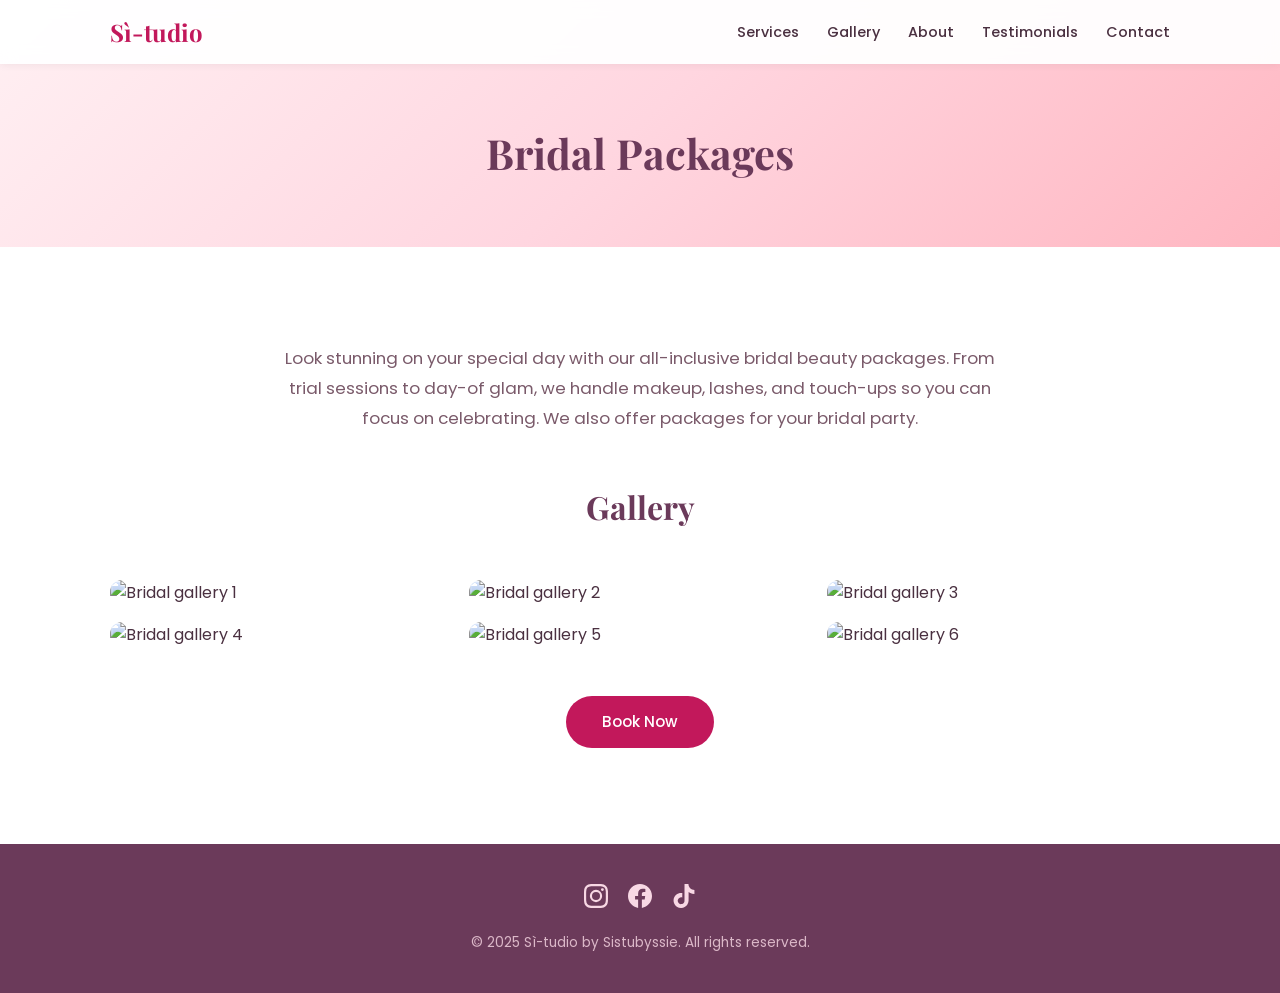
==== bridal.html @ 21ba385b "Add 4 service detail pages with galleries and link from homepage" ====
<!DOCTYPE html>
<html lang="en">
<head>
  <meta charset="UTF-8">
  <meta name="viewport" content="width=device-width, initial-scale=1.0">
  <title>Bridal Packages — Sì-tudio by Sistubyssie</title>
  <link rel="stylesheet" href="style.css">
  <link rel="preconnect" href="https://fonts.googleapis.com">
  <link rel="preconnect" href="https://fonts.gstatic.com" crossorigin>
  <link href="https://fonts.googleapis.com/css2?family=Playfair+Display:wght@500;700&family=Poppins:wght@300;400;500;600&display=swap" rel="stylesheet">
</head>
<body>

<nav class="navbar">
  <div class="container nav-container">
    <a href="index.html" class="logo">Sì-tudio</a>
    <button class="menu-toggle" id="menuToggle" aria-label="Toggle menu">
      <span></span><span></span><span></span>
    </button>
    <ul class="nav-links" id="navLinks">
      <li><a href="index.html#services">Services</a></li>
      <li><a href="index.html#gallery">Gallery</a></li>
      <li><a href="index.html#about">About</a></li>
      <li><a href="index.html#testimonials">Testimonials</a></li>
      <li><a href="index.html#contact">Contact</a></li>
    </ul>
  </div>
</nav>

<section class="service-hero">
  <h1>Bridal Packages</h1>
</section>

<section class="section">
  <div class="container service-detail">
    <p class="service-description">Look stunning on your special day with our all-inclusive bridal beauty packages. From trial sessions to day-of glam, we handle makeup, lashes, and touch-ups so you can focus on celebrating. We also offer packages for your bridal party.</p>
    <h2 class="section-title">Gallery</h2>
    <div class="gallery-grid">
      <img src="https://placehold.co/400x400/FFD6E0/a3556e?text=Bridal+1" alt="Bridal gallery 1" loading="lazy">
      <img src="https://placehold.co/400x400/FFF0F3/a3556e?text=Bridal+2" alt="Bridal gallery 2" loading="lazy">
      <img src="https://placehold.co/400x400/FFB6C1/a3556e?text=Bridal+3" alt="Bridal gallery 3" loading="lazy">
      <img src="https://placehold.co/400x400/FADADD/a3556e?text=Bridal+4" alt="Bridal gallery 4" loading="lazy">
      <img src="https://placehold.co/400x400/FFD6E0/a3556e?text=Bridal+5" alt="Bridal gallery 5" loading="lazy">
      <img src="https://placehold.co/400x400/FFF0F3/a3556e?text=Bridal+6" alt="Bridal gallery 6" loading="lazy">
    </div>
    <div class="service-cta">
      <a href="index.html#contact" class="btn">Book Now</a>
    </div>
  </div>
</section>

<footer class="footer">
  <div class="container footer-content">
    <div class="social-links">
      <a href="#" aria-label="Instagram">
        <svg width="24" height="24" viewBox="0 0 24 24" fill="currentColor"><path d="M12 2.163c3.204 0 3.584.012 4.85.07 3.252.148 4.771 1.691 4.919 4.919.058 1.265.069 1.645.069 4.849 0 3.205-.012 3.584-.069 4.849-.149 3.225-1.664 4.771-4.919 4.919-1.266.058-1.644.07-4.85.07-3.204 0-3.584-.012-4.849-.07-3.26-.149-4.771-1.699-4.919-4.92-.058-1.265-.07-1.644-.07-4.849 0-3.204.013-3.583.07-4.849.149-3.227 1.664-4.771 4.919-4.919 1.266-.057 1.645-.069 4.849-.069zM12 0C8.741 0 8.333.014 7.053.072 2.695.272.273 2.69.073 7.052.014 8.333 0 8.741 0 12c0 3.259.014 3.668.072 4.948.2 4.358 2.618 6.78 6.98 6.98C8.333 23.986 8.741 24 12 24c3.259 0 3.668-.014 4.948-.072 4.354-.2 6.782-2.618 6.979-6.98.059-1.28.073-1.689.073-4.948 0-3.259-.014-3.667-.072-4.947-.196-4.354-2.617-6.78-6.979-6.98C15.668.014 15.259 0 12 0zm0 5.838a6.162 6.162 0 100 12.324 6.162 6.162 0 000-12.324zM12 16a4 4 0 110-8 4 4 0 010 8zm6.406-11.845a1.44 1.44 0 100 2.881 1.44 1.44 0 000-2.881z"/></svg>
      </a>
      <a href="#" aria-label="Facebook">
        <svg width="24" height="24" viewBox="0 0 24 24" fill="currentColor"><path d="M24 12.073c0-6.627-5.373-12-12-12s-12 5.373-12 12c0 5.99 4.388 10.954 10.125 11.854v-8.385H7.078v-3.47h3.047V9.43c0-3.007 1.792-4.669 4.533-4.669 1.312 0 2.686.235 2.686.235v2.953H15.83c-1.491 0-1.956.925-1.956 1.874v2.25h3.328l-.532 3.47h-2.796v8.385C19.612 23.027 24 18.062 24 12.073z"/></svg>
      </a>
      <a href="#" aria-label="TikTok">
        <svg width="24" height="24" viewBox="0 0 24 24" fill="currentColor"><path d="M12.525.02c1.31-.02 2.61-.01 3.91-.02.08 1.53.63 3.09 1.75 4.17 1.12 1.11 2.7 1.62 4.24 1.79v4.03c-1.44-.05-2.89-.35-4.2-.97-.57-.26-1.1-.59-1.62-.93-.01 2.92.01 5.84-.02 8.75-.08 1.4-.54 2.79-1.35 3.94-1.31 1.92-3.58 3.17-5.91 3.21-1.43.08-2.86-.31-4.08-1.03-2.02-1.19-3.44-3.37-3.65-5.71-.02-.5-.03-1-.01-1.49.18-1.9 1.12-3.72 2.58-4.96 1.66-1.44 3.98-2.13 6.15-1.72.02 1.48-.04 2.96-.04 4.44-.99-.32-2.15-.23-3.02.37-.63.41-1.11 1.04-1.36 1.75-.21.51-.15 1.07-.14 1.61.24 1.64 1.82 3.02 3.5 2.87 1.12-.01 2.19-.66 2.77-1.61.19-.33.4-.67.41-1.06.1-1.79.06-3.57.07-5.36.01-4.03-.01-8.05.02-12.07z"/></svg>
      </a>
    </div>
    <p>&copy; 2025 Sì-tudio by Sistubyssie. All rights reserved.</p>
  </div>
</footer>

<script>
document.getElementById('menuToggle').addEventListener('click', function() {
  document.getElementById('navLinks').classList.toggle('active');
  this.classList.toggle('active');
});
</script>
</body>
</html>
---- style.css ----
/* Reset & Base */
*, *::before, *::after { margin: 0; padding: 0; box-sizing: border-box; }
html { scroll-behavior: smooth; }
body { font-family: 'Poppins', sans-serif; color: #4a3040; line-height: 1.6; background: #fff; }
img { max-width: 100%; display: block; border-radius: 12px; }
a { text-decoration: none; color: inherit; }

.container { max-width: 1100px; margin: 0 auto; padding: 0 20px; }

/* Typography */
h1, h2, h3 { font-family: 'Playfair Display', serif; }
.section-title { text-align: center; font-size: 2rem; margin-bottom: 48px; color: #6b3a5a; }

/* Navbar */
.navbar { position: fixed; top: 0; left: 0; right: 0; background: rgba(255,255,255,.95); backdrop-filter: blur(8px); z-index: 100; box-shadow: 0 1px 8px rgba(0,0,0,.06); }
.nav-container { display: flex; align-items: center; justify-content: space-between; height: 64px; }
.logo { font-family: 'Playfair Display', serif; font-size: 1.5rem; font-weight: 700; color: #c2185b; }
.nav-links { display: flex; list-style: none; gap: 28px; }
.nav-links a { font-size: .9rem; font-weight: 500; transition: color .2s; }
.nav-links a:hover { color: #c2185b; }

/* Mobile menu toggle */
.menu-toggle { display: none; background: none; border: none; cursor: pointer; flex-direction: column; gap: 5px; padding: 4px; }
.menu-toggle span { display: block; width: 24px; height: 2px; background: #4a3040; border-radius: 2px; transition: .3s; }
.menu-toggle.active span:nth-child(1) { transform: rotate(45deg) translate(5px,5px); }
.menu-toggle.active span:nth-child(2) { opacity: 0; }
.menu-toggle.active span:nth-child(3) { transform: rotate(-45deg) translate(5px,-5px); }

/* Hero */
.hero { min-height: 100vh; display: flex; align-items: center; justify-content: center; text-align: center; background: linear-gradient(135deg, #FFF0F3 0%, #FFD6E0 50%, #FFB6C1 100%); padding: 80px 20px 60px; }
.hero-content h1 { font-size: 3.2rem; color: #6b3a5a; margin-bottom: 16px; }
.hero-content p { font-size: 1.25rem; color: #8b5a6b; margin-bottom: 32px; font-weight: 300; }
.hero-content .hero-subtitle { font-size: 1.1rem; font-style: italic; margin-bottom: 8px; letter-spacing: 2px; }

/* Button */
.btn { display: inline-block; background: #c2185b; color: #fff; padding: 14px 36px; border-radius: 50px; font-family: 'Poppins', sans-serif; font-size: .95rem; font-weight: 500; border: none; cursor: pointer; transition: background .2s, transform .2s; }
.btn:hover { background: #a01148; transform: translateY(-2px); }

/* Sections */
.section { padding: 96px 0; }
.section-alt { background: #FFF0F3; }

/* Services */
.services-grid { display: grid; grid-template-columns: repeat(auto-fit, minmax(240px, 1fr)); gap: 28px; }
.card { background: #fff; border-radius: 16px; overflow: hidden; box-shadow: 0 4px 20px rgba(0,0,0,.06); transition: transform .2s; }
.card:hover { transform: translateY(-4px); }
.card h3 { padding: 20px 20px 4px; font-size: 1.15rem; color: #6b3a5a; }
.card p { padding: 0 20px 24px; font-size: .9rem; color: #7a5a6a; }

/* Gallery */
.gallery-grid { display: grid; grid-template-columns: repeat(3, 1fr); gap: 16px; }

/* About */
.about-container { display: grid; grid-template-columns: 1fr 1fr; gap: 48px; align-items: center; }
.about-text p { margin-bottom: 16px; color: #7a5a6a; }

/* Testimonials */
.testimonials-grid { display: grid; grid-template-columns: repeat(auto-fit, minmax(280px, 1fr)); gap: 28px; }
.testimonial-card { background: #fff; border-radius: 16px; padding: 32px; box-shadow: 0 4px 20px rgba(0,0,0,.06); }
.quote { font-style: italic; color: #7a5a6a; margin-bottom: 16px; line-height: 1.7; }
.client { font-weight: 600; color: #c2185b; }

/* Contact */
.contact-container { display: grid; grid-template-columns: 1fr 1fr; gap: 48px; }
.contact-form label { display: block; font-size: .85rem; font-weight: 500; margin-bottom: 4px; margin-top: 16px; }
.contact-form label:first-of-type { margin-top: 0; }
.contact-form input, .contact-form textarea { width: 100%; padding: 12px 16px; border: 1px solid #e8c8d4; border-radius: 10px; font-family: 'Poppins', sans-serif; font-size: .9rem; outline: none; transition: border-color .2s; }
.contact-form input:focus, .contact-form textarea:focus { border-color: #c2185b; }
.contact-form .btn { margin-top: 20px; width: 100%; }
.contact-info { padding-top: 8px; }
.contact-info h3 { color: #6b3a5a; margin-bottom: 12px; margin-top: 24px; }
.contact-info h3:first-child { margin-top: 0; }
.contact-info p { color: #7a5a6a; margin-bottom: 8px; }

/* Footer */
.footer { background: #6b3a5a; color: #f8d8e4; padding: 40px 0; text-align: center; }
.footer-content p { font-size: .85rem; opacity: .8; }
.social-links { display: flex; justify-content: center; gap: 20px; margin-bottom: 16px; }
.social-links a { color: #f8d8e4; transition: color .2s; }
.social-links a:hover { color: #FFB6C1; }

/* Service Detail Pages */
.service-hero { padding: 120px 20px 60px; text-align: center; background: linear-gradient(135deg, #FFF0F3 0%, #FFD6E0 50%, #FFB6C1 100%); }
.service-hero h1 { font-size: 2.6rem; color: #6b3a5a; }
.service-description { max-width: 720px; margin: 0 auto 48px; font-size: 1.05rem; color: #7a5a6a; text-align: center; line-height: 1.8; }
.service-cta { text-align: center; margin-top: 48px; }
a.card { display: block; color: inherit; }

/* Responsive */
@media (max-width: 768px) {
  .menu-toggle { display: flex; }
  .nav-links { position: absolute; top: 64px; left: 0; right: 0; background: #fff; flex-direction: column; padding: 20px; gap: 16px; box-shadow: 0 4px 12px rgba(0,0,0,.08); display: none; }
  .nav-links.active { display: flex; }
  .hero-content h1 { font-size: 2.2rem; }
  .about-container, .contact-container { grid-template-columns: 1fr; }
  .gallery-grid { grid-template-columns: repeat(2, 1fr); }
}
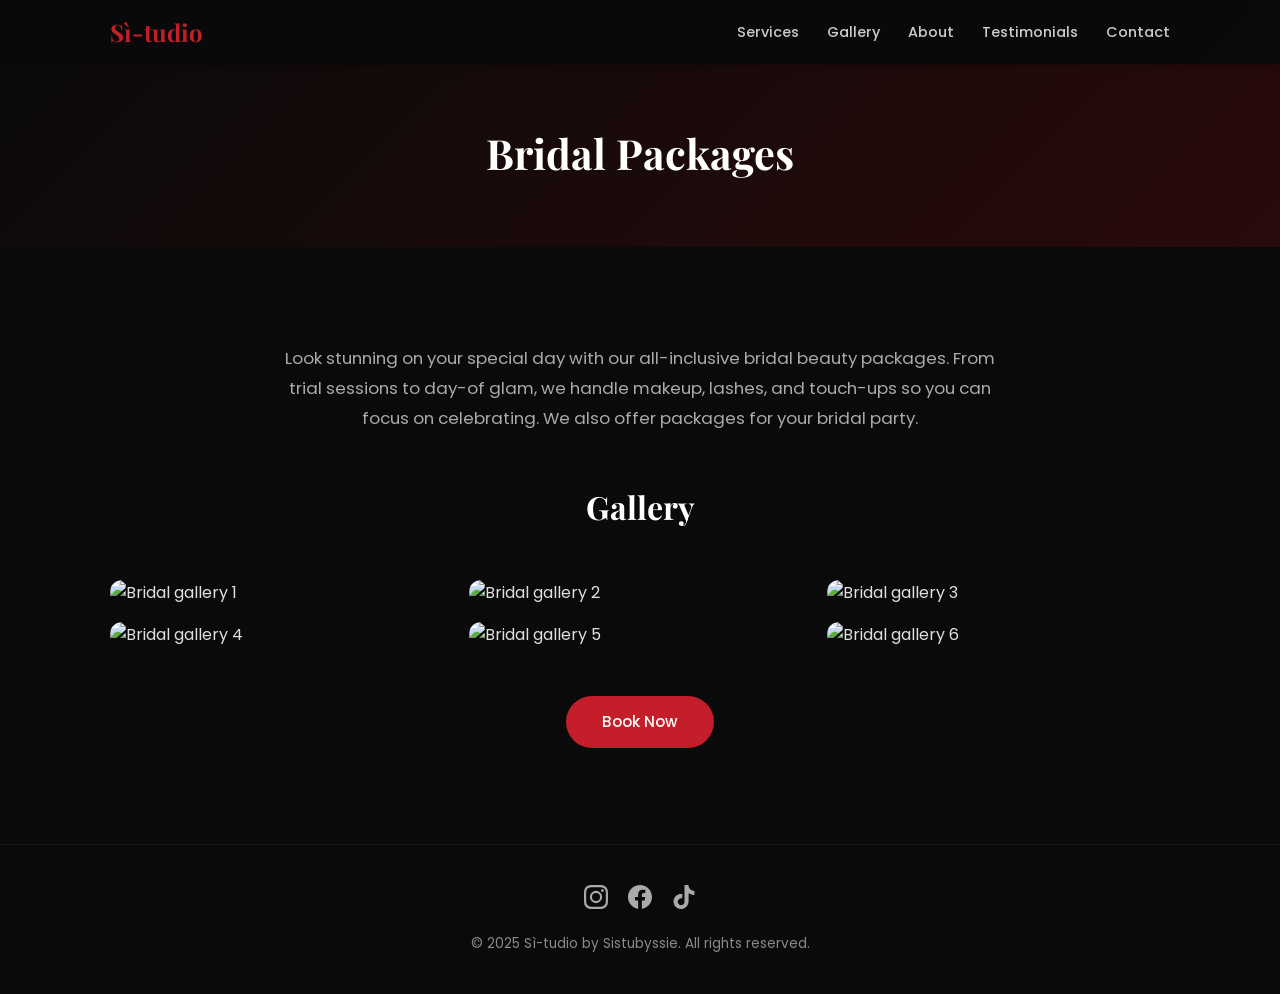
==== commit 1625cb33: "Restyle to dark/red Instagram theme" ====
--- a/bridal.html
+++ b/bridal.html
@@ -36,12 +36,12 @@
     <p class="service-description">Look stunning on your special day with our all-inclusive bridal beauty packages. From trial sessions to day-of glam, we handle makeup, lashes, and touch-ups so you can focus on celebrating. We also offer packages for your bridal party.</p>
     <h2 class="section-title">Gallery</h2>
     <div class="gallery-grid">
-      <img src="https://placehold.co/400x400/FFD6E0/a3556e?text=Bridal+1" alt="Bridal gallery 1" loading="lazy">
-      <img src="https://placehold.co/400x400/FFF0F3/a3556e?text=Bridal+2" alt="Bridal gallery 2" loading="lazy">
-      <img src="https://placehold.co/400x400/FFB6C1/a3556e?text=Bridal+3" alt="Bridal gallery 3" loading="lazy">
-      <img src="https://placehold.co/400x400/FADADD/a3556e?text=Bridal+4" alt="Bridal gallery 4" loading="lazy">
-      <img src="https://placehold.co/400x400/FFD6E0/a3556e?text=Bridal+5" alt="Bridal gallery 5" loading="lazy">
-      <img src="https://placehold.co/400x400/FFF0F3/a3556e?text=Bridal+6" alt="Bridal gallery 6" loading="lazy">
+      <img src="https://placehold.co/400x400/1a1a1a/c41e2a?text=Bridal+1" alt="Bridal gallery 1" loading="lazy">
+      <img src="https://placehold.co/400x400/1a1a1a/c41e2a?text=Bridal+2" alt="Bridal gallery 2" loading="lazy">
+      <img src="https://placehold.co/400x400/1a1a1a/c41e2a?text=Bridal+3" alt="Bridal gallery 3" loading="lazy">
+      <img src="https://placehold.co/400x400/1a1a1a/c41e2a?text=Bridal+4" alt="Bridal gallery 4" loading="lazy">
+      <img src="https://placehold.co/400x400/1a1a1a/c41e2a?text=Bridal+5" alt="Bridal gallery 5" loading="lazy">
+      <img src="https://placehold.co/400x400/1a1a1a/c41e2a?text=Bridal+6" alt="Bridal gallery 6" loading="lazy">
     </div>
     <div class="service-cta">
       <a href="index.html#contact" class="btn">Book Now</a>
@@ -52,7 +52,7 @@
 <footer class="footer">
   <div class="container footer-content">
     <div class="social-links">
-      <a href="#" aria-label="Instagram">
+      <a href="https://www.instagram.com/sistubyssie" aria-label="Instagram">
         <svg width="24" height="24" viewBox="0 0 24 24" fill="currentColor"><path d="M12 2.163c3.204 0 3.584.012 4.85.07 3.252.148 4.771 1.691 4.919 4.919.058 1.265.069 1.645.069 4.849 0 3.205-.012 3.584-.069 4.849-.149 3.225-1.664 4.771-4.919 4.919-1.266.058-1.644.07-4.85.07-3.204 0-3.584-.012-4.849-.07-3.26-.149-4.771-1.699-4.919-4.92-.058-1.265-.07-1.644-.07-4.849 0-3.204.013-3.583.07-4.849.149-3.227 1.664-4.771 4.919-4.919 1.266-.057 1.645-.069 4.849-.069zM12 0C8.741 0 8.333.014 7.053.072 2.695.272.273 2.69.073 7.052.014 8.333 0 8.741 0 12c0 3.259.014 3.668.072 4.948.2 4.358 2.618 6.78 6.98 6.98C8.333 23.986 8.741 24 12 24c3.259 0 3.668-.014 4.948-.072 4.354-.2 6.782-2.618 6.979-6.98.059-1.28.073-1.689.073-4.948 0-3.259-.014-3.667-.072-4.947-.196-4.354-2.617-6.78-6.979-6.98C15.668.014 15.259 0 12 0zm0 5.838a6.162 6.162 0 100 12.324 6.162 6.162 0 000-12.324zM12 16a4 4 0 110-8 4 4 0 010 8zm6.406-11.845a1.44 1.44 0 100 2.881 1.44 1.44 0 000-2.881z"/></svg>
       </a>
       <a href="#" aria-label="Facebook">
--- a/style.css
+++ b/style.css
@@ -1,7 +1,7 @@
 /* Reset & Base */
 *, *::before, *::after { margin: 0; padding: 0; box-sizing: border-box; }
 html { scroll-behavior: smooth; }
-body { font-family: 'Poppins', sans-serif; color: #4a3040; line-height: 1.6; background: #fff; }
+body { font-family: 'Poppins', sans-serif; color: #e0e0e0; line-height: 1.6; background: #0a0a0a; }
 img { max-width: 100%; display: block; border-radius: 12px; }
 a { text-decoration: none; color: inherit; }
 
@@ -9,87 +9,87 @@
 
 /* Typography */
 h1, h2, h3 { font-family: 'Playfair Display', serif; }
-.section-title { text-align: center; font-size: 2rem; margin-bottom: 48px; color: #6b3a5a; }
+.section-title { text-align: center; font-size: 2rem; margin-bottom: 48px; color: #fff; }
 
 /* Navbar */
-.navbar { position: fixed; top: 0; left: 0; right: 0; background: rgba(255,255,255,.95); backdrop-filter: blur(8px); z-index: 100; box-shadow: 0 1px 8px rgba(0,0,0,.06); }
+.navbar { position: fixed; top: 0; left: 0; right: 0; background: rgba(10,10,10,.95); backdrop-filter: blur(8px); z-index: 100; box-shadow: 0 1px 8px rgba(0,0,0,.3); }
 .nav-container { display: flex; align-items: center; justify-content: space-between; height: 64px; }
-.logo { font-family: 'Playfair Display', serif; font-size: 1.5rem; font-weight: 700; color: #c2185b; }
+.logo { font-family: 'Playfair Display', serif; font-size: 1.5rem; font-weight: 700; color: #c41e2a; }
 .nav-links { display: flex; list-style: none; gap: 28px; }
-.nav-links a { font-size: .9rem; font-weight: 500; transition: color .2s; }
-.nav-links a:hover { color: #c2185b; }
+.nav-links a { font-size: .9rem; font-weight: 500; color: #ccc; transition: color .2s; }
+.nav-links a:hover { color: #c41e2a; }
 
 /* Mobile menu toggle */
 .menu-toggle { display: none; background: none; border: none; cursor: pointer; flex-direction: column; gap: 5px; padding: 4px; }
-.menu-toggle span { display: block; width: 24px; height: 2px; background: #4a3040; border-radius: 2px; transition: .3s; }
+.menu-toggle span { display: block; width: 24px; height: 2px; background: #e0e0e0; border-radius: 2px; transition: .3s; }
 .menu-toggle.active span:nth-child(1) { transform: rotate(45deg) translate(5px,5px); }
 .menu-toggle.active span:nth-child(2) { opacity: 0; }
 .menu-toggle.active span:nth-child(3) { transform: rotate(-45deg) translate(5px,-5px); }
 
 /* Hero */
-.hero { min-height: 100vh; display: flex; align-items: center; justify-content: center; text-align: center; background: linear-gradient(135deg, #FFF0F3 0%, #FFD6E0 50%, #FFB6C1 100%); padding: 80px 20px 60px; }
-.hero-content h1 { font-size: 3.2rem; color: #6b3a5a; margin-bottom: 16px; }
-.hero-content p { font-size: 1.25rem; color: #8b5a6b; margin-bottom: 32px; font-weight: 300; }
-.hero-content .hero-subtitle { font-size: 1.1rem; font-style: italic; margin-bottom: 8px; letter-spacing: 2px; }
+.hero { min-height: 100vh; display: flex; align-items: center; justify-content: center; text-align: center; background: linear-gradient(135deg, #0a0a0a 0%, #1a0a0a 50%, #2a0a0a 100%); padding: 80px 20px 60px; }
+.hero-content h1 { font-size: 3.2rem; color: #fff; margin-bottom: 16px; }
+.hero-content p { font-size: 1.25rem; color: #aaa; margin-bottom: 32px; font-weight: 300; }
+.hero-content .hero-subtitle { font-size: 1.1rem; font-style: italic; margin-bottom: 8px; letter-spacing: 2px; color: #c41e2a; }
 
 /* Button */
-.btn { display: inline-block; background: #c2185b; color: #fff; padding: 14px 36px; border-radius: 50px; font-family: 'Poppins', sans-serif; font-size: .95rem; font-weight: 500; border: none; cursor: pointer; transition: background .2s, transform .2s; }
-.btn:hover { background: #a01148; transform: translateY(-2px); }
+.btn { display: inline-block; background: #c41e2a; color: #fff; padding: 14px 36px; border-radius: 50px; font-family: 'Poppins', sans-serif; font-size: .95rem; font-weight: 500; border: none; cursor: pointer; transition: background .2s, transform .2s; }
+.btn:hover { background: #a01620; transform: translateY(-2px); }
 
 /* Sections */
 .section { padding: 96px 0; }
-.section-alt { background: #FFF0F3; }
+.section-alt { background: #111; }
 
 /* Services */
 .services-grid { display: grid; grid-template-columns: repeat(auto-fit, minmax(240px, 1fr)); gap: 28px; }
-.card { background: #fff; border-radius: 16px; overflow: hidden; box-shadow: 0 4px 20px rgba(0,0,0,.06); transition: transform .2s; }
+.card { background: #1a1a1a; border-radius: 16px; overflow: hidden; box-shadow: 0 4px 20px rgba(0,0,0,.3); transition: transform .2s; border: 1px solid #222; }
 .card:hover { transform: translateY(-4px); }
-.card h3 { padding: 20px 20px 4px; font-size: 1.15rem; color: #6b3a5a; }
-.card p { padding: 0 20px 24px; font-size: .9rem; color: #7a5a6a; }
+.card h3 { padding: 20px 20px 4px; font-size: 1.15rem; color: #fff; }
+.card p { padding: 0 20px 24px; font-size: .9rem; color: #aaa; }
 
 /* Gallery */
 .gallery-grid { display: grid; grid-template-columns: repeat(3, 1fr); gap: 16px; }
 
 /* About */
 .about-container { display: grid; grid-template-columns: 1fr 1fr; gap: 48px; align-items: center; }
-.about-text p { margin-bottom: 16px; color: #7a5a6a; }
+.about-text p { margin-bottom: 16px; color: #aaa; }
 
 /* Testimonials */
 .testimonials-grid { display: grid; grid-template-columns: repeat(auto-fit, minmax(280px, 1fr)); gap: 28px; }
-.testimonial-card { background: #fff; border-radius: 16px; padding: 32px; box-shadow: 0 4px 20px rgba(0,0,0,.06); }
-.quote { font-style: italic; color: #7a5a6a; margin-bottom: 16px; line-height: 1.7; }
-.client { font-weight: 600; color: #c2185b; }
+.testimonial-card { background: #1a1a1a; border-radius: 16px; padding: 32px; box-shadow: 0 4px 20px rgba(0,0,0,.3); border: 1px solid #222; }
+.quote { font-style: italic; color: #aaa; margin-bottom: 16px; line-height: 1.7; }
+.client { font-weight: 600; color: #c41e2a; }
 
 /* Contact */
 .contact-container { display: grid; grid-template-columns: 1fr 1fr; gap: 48px; }
-.contact-form label { display: block; font-size: .85rem; font-weight: 500; margin-bottom: 4px; margin-top: 16px; }
+.contact-form label { display: block; font-size: .85rem; font-weight: 500; margin-bottom: 4px; margin-top: 16px; color: #ccc; }
 .contact-form label:first-of-type { margin-top: 0; }
-.contact-form input, .contact-form textarea { width: 100%; padding: 12px 16px; border: 1px solid #e8c8d4; border-radius: 10px; font-family: 'Poppins', sans-serif; font-size: .9rem; outline: none; transition: border-color .2s; }
-.contact-form input:focus, .contact-form textarea:focus { border-color: #c2185b; }
+.contact-form input, .contact-form textarea { width: 100%; padding: 12px 16px; border: 1px solid #333; border-radius: 10px; font-family: 'Poppins', sans-serif; font-size: .9rem; outline: none; transition: border-color .2s; background: #1a1a1a; color: #e0e0e0; }
+.contact-form input:focus, .contact-form textarea:focus { border-color: #c41e2a; }
 .contact-form .btn { margin-top: 20px; width: 100%; }
 .contact-info { padding-top: 8px; }
-.contact-info h3 { color: #6b3a5a; margin-bottom: 12px; margin-top: 24px; }
+.contact-info h3 { color: #fff; margin-bottom: 12px; margin-top: 24px; }
 .contact-info h3:first-child { margin-top: 0; }
-.contact-info p { color: #7a5a6a; margin-bottom: 8px; }
+.contact-info p { color: #aaa; margin-bottom: 8px; }
 
 /* Footer */
-.footer { background: #6b3a5a; color: #f8d8e4; padding: 40px 0; text-align: center; }
+.footer { background: #0a0a0a; color: #aaa; padding: 40px 0; text-align: center; border-top: 1px solid #1a1a1a; }
 .footer-content p { font-size: .85rem; opacity: .8; }
 .social-links { display: flex; justify-content: center; gap: 20px; margin-bottom: 16px; }
-.social-links a { color: #f8d8e4; transition: color .2s; }
-.social-links a:hover { color: #FFB6C1; }
+.social-links a { color: #aaa; transition: color .2s; }
+.social-links a:hover { color: #c41e2a; }
 
 /* Service Detail Pages */
-.service-hero { padding: 120px 20px 60px; text-align: center; background: linear-gradient(135deg, #FFF0F3 0%, #FFD6E0 50%, #FFB6C1 100%); }
-.service-hero h1 { font-size: 2.6rem; color: #6b3a5a; }
-.service-description { max-width: 720px; margin: 0 auto 48px; font-size: 1.05rem; color: #7a5a6a; text-align: center; line-height: 1.8; }
+.service-hero { padding: 120px 20px 60px; text-align: center; background: linear-gradient(135deg, #0a0a0a 0%, #1a0a0a 50%, #2a0a0a 100%); }
+.service-hero h1 { font-size: 2.6rem; color: #fff; }
+.service-description { max-width: 720px; margin: 0 auto 48px; font-size: 1.05rem; color: #aaa; text-align: center; line-height: 1.8; }
 .service-cta { text-align: center; margin-top: 48px; }
 a.card { display: block; color: inherit; }
 
 /* Responsive */
 @media (max-width: 768px) {
   .menu-toggle { display: flex; }
-  .nav-links { position: absolute; top: 64px; left: 0; right: 0; background: #fff; flex-direction: column; padding: 20px; gap: 16px; box-shadow: 0 4px 12px rgba(0,0,0,.08); display: none; }
+  .nav-links { position: absolute; top: 64px; left: 0; right: 0; background: #0a0a0a; flex-direction: column; padding: 20px; gap: 16px; box-shadow: 0 4px 12px rgba(0,0,0,.3); display: none; }
   .nav-links.active { display: flex; }
   .hero-content h1 { font-size: 2.2rem; }
   .about-container, .contact-container { grid-template-columns: 1fr; }
